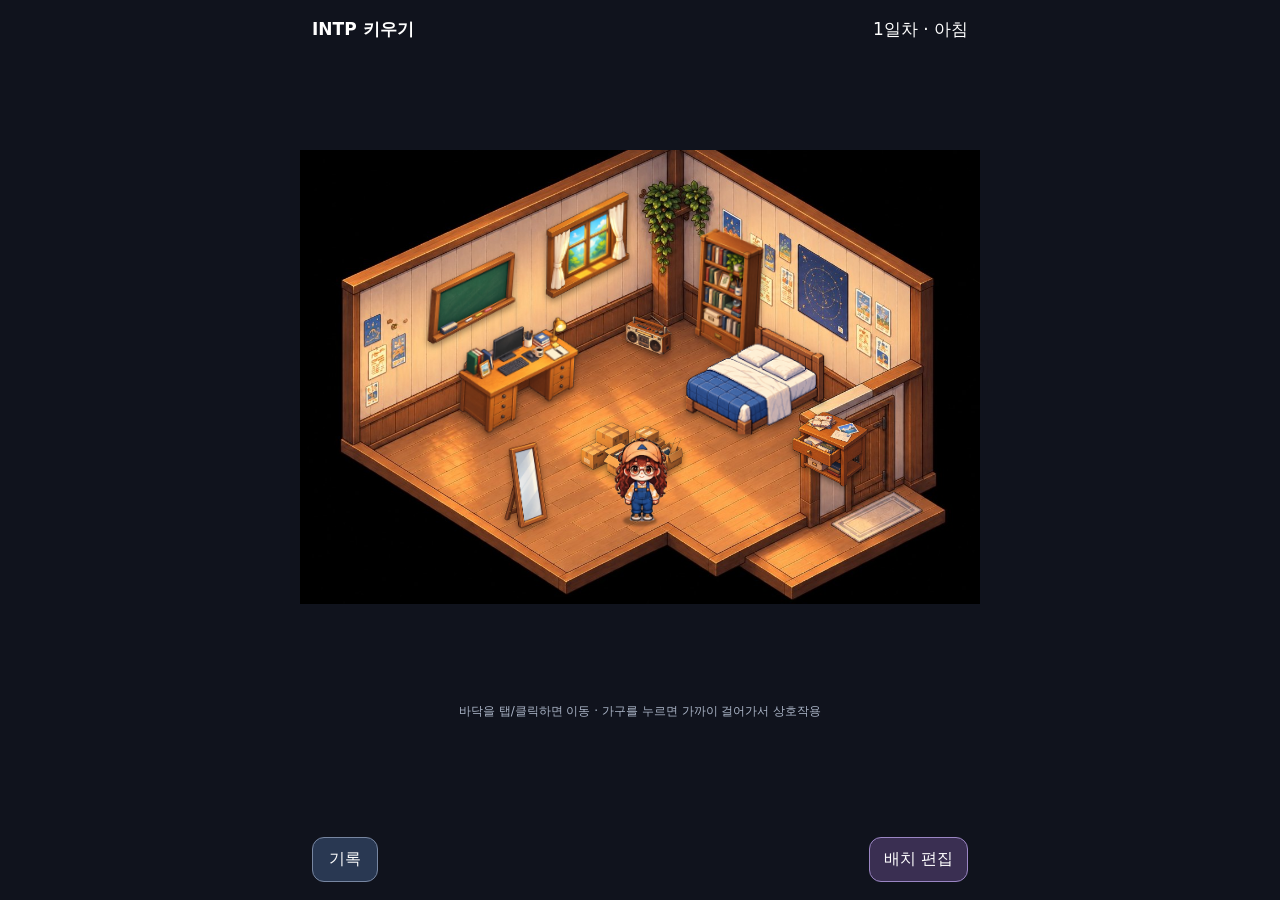
==== room_editor/index.html @ 2e9a8be3 "Initial commit" ====
<!doctype html><html lang="ko"><head><meta charset="utf-8"><meta name="viewport" content="width=device-width,initial-scale=1,maximum-scale=1,user-scalable=no"><title>INTP 키우기 — 가구 배치 2차 테스트</title><style>
*{box-sizing:border-box}body{margin:0;background:#10131d;color:white;font-family:system-ui,sans-serif}.app{min-height:100dvh;display:flex;flex-direction:column;align-items:center;padding:env(safe-area-inset-top) 10px env(safe-area-inset-bottom)}header,footer{width:100%;max-width:680px;display:flex;align-items:center;justify-content:space-between;padding:18px 12px}header{font-size:17px}footer{margin-top:auto}button{font:inherit;color:inherit;cursor:pointer}footer button,.panel button{background:#293852;border:1px solid #7786a1;border-radius:12px;padding:11px 16px}.stage{width:100%;max-width:680px;aspect-ratio:3/2;position:relative;margin:auto 0;isolation:isolate}.room{position:absolute;inset:0;width:100%;height:100%;object-fit:fill}.furniture{position:absolute;transform:translate(-50%,-50%);padding:0;border:0;background:none;z-index:2;filter:drop-shadow(0 3px 3px #0006)}.furniture img{width:100%;height:auto;display:block;pointer-events:none}.furniture:focus-visible{outline:2px solid #ffe19b}.modal{position:fixed;inset:0;display:flex;align-items:center;justify-content:center;background:#080d19a6;z-index:10;padding:24px;backdrop-filter:blur(3px)}.modal.hidden{display:none}.panel{width:min(100%,380px);background:#202e45e8;border:1px solid #aab9cf77;border-radius:18px;padding:22px;box-shadow:0 12px 35px #0008}.panel p{line-height:1.6}.actions{display:flex;gap:10px;flex-wrap:wrap}.notice{text-align:center;color:#aab4c6;font-size:12px;padding:8px}
</style><style>
/* ===== 가구 배치 편집기 (원본 스타일 위에 덧붙임) ===== */
.world{position:absolute;inset:0;transform-origin:0 0;--inv:1}
.furniture img{height:100%;object-fit:fill}
.furniture.is-hidden{display:none}

/* 편집 버튼 (게임 모드) */
#editBtn{background:#3a2f52;border:1px solid #9b86c4;border-radius:12px;padding:11px 14px}

/* 편집 모드 레이아웃: 방은 위, 패널은 아래 → 패널이 가구를 가리지 않음 */
body.editing{overflow:hidden;overscroll-behavior:none}
.editing .app{height:100dvh;min-height:0;padding-bottom:0}
.editing header{padding:10px 12px}
.editing .notice,.editing footer{display:none}
.editing .stage{margin:0;flex:none;overflow:hidden;touch-action:none;user-select:none;-webkit-user-select:none;outline:1px solid #ffffff22;background:#000}
.editing .furniture{pointer-events:none}
.editing .furniture.is-hidden{display:block;opacity:.28}
.editing .furniture.is-selected{outline:calc(2px * var(--inv)) dashed #ffe19b;outline-offset:calc(2px * var(--inv))}
.sel-label{position:absolute;z-index:1000;transform-origin:0 0;transform:scale(var(--inv)) translate(-50%,calc(-100% - 6px));background:#ffe19b;color:#1b1f2c;font-size:12px;font-weight:700;padding:2px 8px;border-radius:8px;white-space:nowrap;pointer-events:none}
.sel-label.below{transform:scale(var(--inv)) translate(-50%,6px)}

/* 편집 패널 */
.ed{width:100%;max-width:680px;flex:1;min-height:0;overflow-y:auto;overscroll-behavior:contain;padding:8px 2px calc(12px + env(safe-area-inset-bottom));font-size:14px}
.ed[hidden]{display:none}
.ed button{background:#293852;border:1px solid #7786a1;border-radius:10px;padding:8px 10px;min-height:38px;touch-action:manipulation}
.ed button:active{background:#3a4d70}
.ed button.pri{background:#4b6fb0;border-color:#9fb8e6;font-weight:700}
.ed button.warn{border-color:#c98a8a}
.ed button:disabled{opacity:.4}
.ed-bar{display:flex;gap:6px;align-items:center;flex-wrap:wrap}
.ed-bar .sp{flex:1}
.ed-zoom{display:flex;gap:4px;align-items:center}
.ed-zoom span{min-width:46px;text-align:center;font-variant-numeric:tabular-nums;color:#c9d3e6}
.ed-zoom button{min-width:38px}
.ed-menu{display:grid;grid-template-columns:1fr 1fr;gap:6px;margin-top:8px;padding:8px;background:#1a2438;border:1px solid #3b4a66;border-radius:12px}
.ed-menu[hidden]{display:none}
.ed-status{margin:8px 2px;font-size:12px;color:#aab4c6}
.ed-status.dirty{color:#ffd28a}
.ed-card{background:#1a2438;border:1px solid #3b4a66;border-radius:14px;padding:10px;margin-top:8px}
.ed-card h4{margin:0 0 8px;font-size:12px;font-weight:600;color:#aab4c6;letter-spacing:.02em}
.ed-head{display:flex;align-items:center;gap:8px}
.ed-head strong{font-size:17px}
.ed-head .sp{flex:1}
.ed-head small{color:#aab4c6}
.ed-row{display:flex;gap:4px;align-items:center;margin-top:6px}
.ed-row>label.k{width:20px;color:#aab4c6;font-weight:700}
.ed-row button{flex:none;min-width:44px;padding:8px 6px}
.ed input[type=number]{width:100%;min-width:0;flex:1;background:#0f1626;color:#fff;border:1px solid #5a6884;border-radius:8px;padding:8px;font:inherit;font-variant-numeric:tabular-nums;text-align:center}
.ed input[type=range]{flex:1;min-width:0;accent-color:#ffe19b;height:32px}
.ed .pct{width:76px;flex:none}
.ed .chk{display:flex;align-items:center;gap:6px;white-space:nowrap;color:#dfe6f3}
.ed .chk input{width:18px;height:18px;accent-color:#ffe19b}
.ed-grid4{display:grid;grid-template-columns:repeat(4,1fr);gap:6px}
.ed-layers{list-style:none;margin:8px 0 0;padding:0;display:flex;flex-direction:column;gap:3px}
.ed-layers button{width:100%;text-align:left;min-height:32px;padding:5px 10px;background:#0f1626;border-color:#2e3a52;font-size:13px}
.ed-layers button.on{background:#4a4224;border-color:#ffe19b;color:#ffe19b}
.ed-layers button.off{color:#7b869b}
.ed-hint{color:#aab4c6;margin:4px 2px 8px;line-height:1.5}
.ed-chips{display:flex;flex-wrap:wrap;gap:6px}
.ed-chips button{min-height:36px}
.ed-chips button.off{color:#7b869b;border-style:dashed}
.ed-toast{position:fixed;left:50%;top:calc(12px + env(safe-area-inset-top));transform:translateX(-50%);background:#ffe19b;color:#1b1f2c;padding:8px 14px;border-radius:10px;font-size:13px;font-weight:600;z-index:60;box-shadow:0 6px 18px #0008;opacity:0;transition:opacity .2s;pointer-events:none;max-width:90vw;text-align:center}
.ed-toast.show{opacity:1}

/* ===== 캐릭터 이동 (1차 테스트: 이동 + 가구 충돌) =====
 * .player의 left/top(%)은 캐릭터가 서 있는 바닥 지점(발 위치) 기준.
 * transform으로 스프라이트 박스를 그 지점 위로 올려 붙인다 (가구의 중심 anchor와 다름).
 */
body:not(.editing) .stage{touch-action:manipulation}
.player{position:absolute;left:50%;top:50%;width:56px;height:92px;transform:translate(-50%,-90%);pointer-events:none}
.player.player-hidden{display:none}
.player-shadow{position:absolute;left:50%;bottom:2px;width:34px;height:11px;margin-left:-17px;background:#000;opacity:.32;border-radius:50%;filter:blur(1px)}
.player-sprite{position:absolute;left:0;top:0;width:100%;height:calc(100% - 6px);object-fit:contain;object-position:bottom center;image-rendering:-webkit-optimize-contrast}

/* ===== 가구 접근/상호작용 + 엔진 연동 UI ===== */
/* 서랍장(drawer) 가구 바로 옆이라, 겹쳐서 서랍장 클릭을 가로채지 않게 폭을 좁히고
   z-index를 가구(최대 9)보다 높여 항상 우선 클릭되게 한다. */
.ix-door{position:absolute;width:8%;height:28%;transform:translate(-50%,-50%);cursor:pointer;z-index:15}

/* 모달 패널이 책상 상세 내용 등으로 길어질 수 있어 스크롤 가능하게 */
.panel{max-height:82vh;overflow-y:auto}

.ix-extra{margin:4px 0 10px;font-size:13px;line-height:1.55;white-space:pre-line}
.ix-actions{display:flex;flex-wrap:wrap;gap:8px;margin-bottom:6px}
.ix-actions button{background:#293852;border:1px solid #7786a1;border-radius:10px;padding:9px 12px;font-size:13px}
.ix-actions button:active{background:#3a4d70}

.ix-thread{background:#1a2438;border:1px solid #3b4a66;border-radius:12px;padding:10px 12px;margin:8px 0}
.ix-thread h5{margin:8px 0 4px;font-size:11px;color:#9fb0cc;text-transform:uppercase;letter-spacing:.04em}
.ix-thread h5:first-child{margin-top:0}
.ix-entry{font-size:13px;margin:3px 0;color:#dfe6f3}
.ix-hyp{font-size:13px;font-weight:700;color:#ffd28a;margin-top:4px}
.ix-hyp-status{font-weight:400;font-size:11px;color:#c9a46a}

.ix-end{position:fixed;inset:0;display:none;align-items:center;justify-content:center;background:#080d19cc;z-index:20;padding:24px;backdrop-filter:blur(3px)}
.ix-end.show{display:flex}
.ix-end-panel{width:min(100%,380px);background:#202e45e8;border:1px solid #aab9cf77;border-radius:18px;padding:26px;box-shadow:0 12px 35px #0008;text-align:center}
.ix-end-panel h2{margin:0 0 10px;font-size:20px}
.ix-end-panel p{line-height:1.6;color:#dfe6f3}
.ix-end-panel button{margin-top:14px;background:#4b6fb0;border:1px solid #9fb8e6;border-radius:12px;padding:11px 18px;font-weight:700}
</style></head><body><main class="app"><header><strong>INTP 키우기</strong><span id="clock">1일차 · 아침</span></header><div class="stage" id="stage"><img class="room" alt="기존 방 배경" src="[data-uri]"><button class="furniture" data-key="bed" style="left:24%;top:66%;width:25%;z-index:3" aria-label="침대"><img draggable="false" src="[data-uri]"></button>
<button class="furniture" data-key="desk" style="left:47%;top:57%;width:22.50%;z-index:4" aria-label="책상"><img draggable="false" src="[data-uri]"></button>
<button class="furniture" data-key="board" style="left:24%;top:38%;width:15.61%;z-index:2" aria-label="칠판"><img draggable="false" src="[data-uri]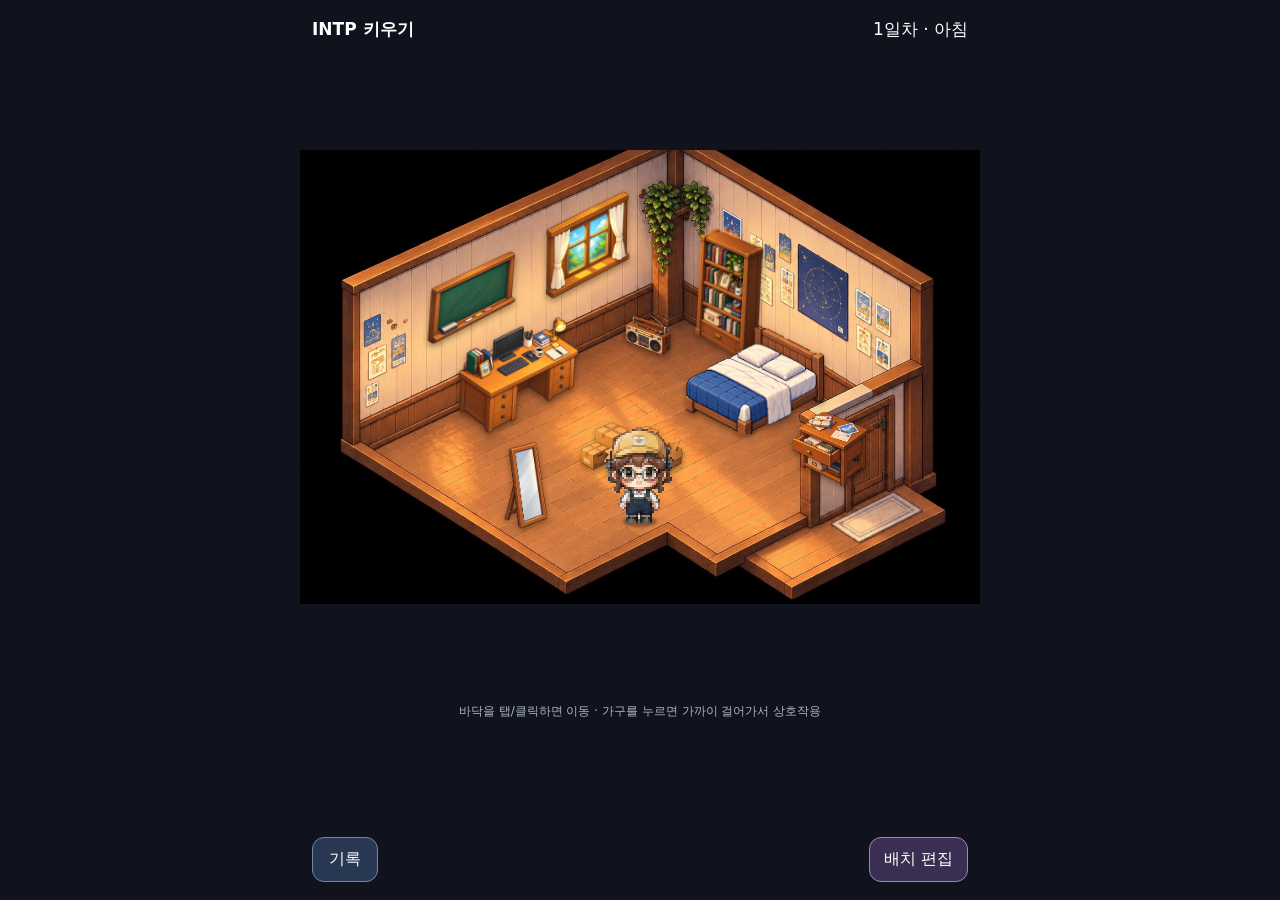
